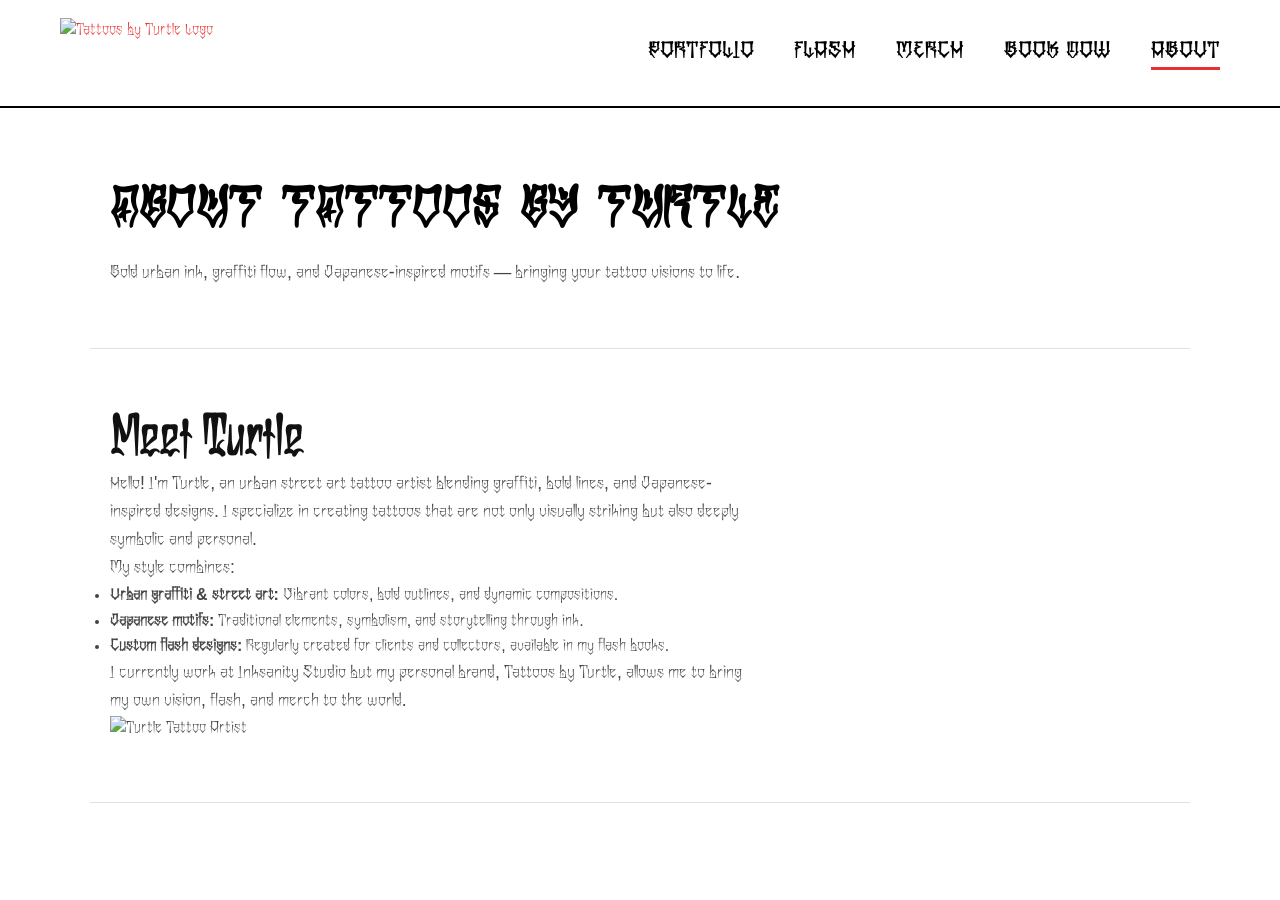
==== about.html @ 933a8324 "Initial commit - Tatoos By Turtle" ====
<!DOCTYPE html>
<html lang="en">
<head>
  <meta charset="UTF-8">
  <meta name="viewport" content="width=device-width, initial-scale=1.0">
  <title>Tattoos by Turtle — About</title>
  <link rel="stylesheet" href="css/style.css">
</head>
<body>

  <!-- NAVIGATION -->
  <header class="main-header">
    <nav class="navbar">
      <a href="index.html" class="logo">
        <img src="images/logo/your-logo.png" alt="Tattoos by Turtle Logo">
      </a>

      <ul class="nav-links">
        <li><a href="portfolio.html">Portfolio</a></li>
        <li><a href="flash.html">Flash</a></li>
        <li><a href="merch.html">Merch</a></li>
        <li><a href="booking.html">Book Now</a></li>
        <li><a href="about.html" class="active">About</a></li>
      </ul>
    </nav>
  </header>

  <!-- ABOUT HERO -->
  <section class="about-hero">
    <div class="container">
      <h1>About Tattoos by Turtle</h1>
      <p>Bold urban ink, graffiti flow, and Japanese-inspired motifs — bringing your tattoo visions to life.</p>
    </div>
  </section>

  <!-- ABOUT CONTENT -->
  <section class="about-content">
    <div class="container">
      <div class="about-text">
        <h2>Meet Turtle</h2>
        <p>Hello! I'm Turtle, an urban street art tattoo artist blending graffiti, bold lines, and Japanese-inspired designs. I specialize in creating tattoos that are not only visually striking but also deeply symbolic and personal.</p>
        <p>My style combines:</p>
        <ul>
          <li><strong>Urban graffiti & street art:</strong> Vibrant colors, bold outlines, and dynamic compositions.</li>
          <li><strong>Japanese motifs:</strong> Traditional elements, symbolism, and storytelling through ink.</li>
          <li><strong>Custom flash designs:</strong> Regularly created for clients and collectors, available in my flash books.</li>
        </ul>
        <p>I currently work at Inksanity Studio but my personal brand, Tattoos by Turtle, allows me to bring my own vision, flash, and merch to the world.</p>
      </div>

      <div class="about-image">
        <img src="images/profile/turtle-profile.jpg" alt="Turtle Tattoo Artist">
      </div>
    </div>
  </section>

</body>
</html>
---- css/style.css ----
/* ==========================================================
   1. FONT IMPORTS
========================================================== */
@font-face {
    font-family: 'TFRiot';
    src: url('../fonts/tf-teenage-riot.otf') format('opentype');
}
@font-face {
    font-family: 'CSCorpse';
    src: url('../fonts/cscorpse-regular-demo.otf') format('opentype');
}
@font-face {
    font-family: 'CSDecima';
    src: url('../fonts/csdecima-regular-demo.otf') format('opentype');
}


/* ==========================================================
   2. GLOBAL RESET + BASE
========================================================== */
* {
    margin: 0;
    padding: 0;
    box-sizing: border-box;
}
body {
    background: #FFFFFF;
    color: #444444;
    font-family: 'CSDecima', sans-serif;
    line-height: 1.6;
}


/* ==========================================================
   3. TYPOGRAPHY
========================================================== */
h1 {
    font-family: 'TFRiot', sans-serif;
    font-size: 3.6rem;
    color: #000;
    letter-spacing: 1px;
}
h2 {
    font-family: 'CSCorpse', sans-serif;
    font-size: 2.4rem;
    color: #111;
}
h3, h4, h5, h6 {
    font-family: 'CSDecima', sans-serif;
    color: #333;
}
p {
    font-size: 1.1rem;
    max-width: 650px;
}


/* ==========================================================
   4. HEADER & NAVIGATION
========================================================== */
.main-header {
    width: 100%;
    background: #FFF;
    border-bottom: 2px solid #000;
}
.navbar {
    max-width: 1200px;
    margin: auto;
    padding: 18px 20px;
    display: flex;
    align-items: center;
    justify-content: space-between;
}
.logo img {
    height: 70px;
    width: auto;
    display: block;
}
.nav-links {
    list-style: none;
    display: flex;
    gap: 40px;
}

/* NAV LINKS */
.nav-links a {
    position: relative;
    font-size: 1.4rem;
    font-weight: 700;
    text-transform: uppercase;
    letter-spacing: 1px;
    font-family: 'CSDecima', sans-serif;
    color: #000;
    padding-bottom: 6px;
    transition: color 0.2s ease;
}
.nav-links a:hover {
    color: #E73131;
}
.nav-links a:hover::after,
.nav-links a.active::after {
    content: "";
    position: absolute;
    left: 0;
    bottom: 0;
    height: 3px;
    width: 100%;
}
.nav-links a:hover::after {
    background: #000;
}
.nav-links a.active::after {
    background: #E73131;
}


/* ==========================================================
   5. HAMBURGER MENU (MOBILE)
========================================================== */
.nav-toggle {
    display: none;
    flex-direction: column;
    gap: 5px;
    background: none;
    border: none;
    cursor: pointer;
}
.nav-toggle span {
    width: 26px;
    height: 3px;
    background: #000;
    transition: 0.25s ease;
}

/* X Animation */
.nav-toggle.open span:nth-child(1) {
    transform: translateY(8px) rotate(45deg);
}
.nav-toggle.open span:nth-child(2) {
    opacity: 0;
}
.nav-toggle.open span:nth-child(3) {
    transform: translateY(-8px) rotate(-45deg);
}


/* ==========================================================
   6. LINKS
========================================================== */
a {
    text-decoration: none;
    color: #E73131;
    transition: 0.2s ease;
}
a:hover {
    color: #A00000;
}


/* ==========================================================
   7. BUTTONS
========================================================== */
button,
.hero-btn,
.home-link,
.flash-btn {
    background: #E73131;
    color: #000;
    padding: 12px 24px;
    border-radius: 6px;
    border: 2px solid #000;
    font-family: 'CSDecima', sans-serif;
    font-size: 1rem;
    font-weight: bold;
    cursor: pointer;
    transition: 0.25s ease;
}
button:hover,
.hero-btn:hover,
.home-link:hover,
.flash-btn:hover {
    background: #FFF;
    box-shadow: 0 0 10px #E73131;
}


/* ==========================================================
   8. HERO TITLE SECTION
========================================================== */
.hero-title {
    text-align: center;
    padding: 60px 20px;
}
.hero-title h1 {
    font-family: 'TFRiot', sans-serif;
    font-size: 4rem;
    letter-spacing: 2px;
    margin-bottom: 10px;
    animation: heroPop 0.6s ease-out forwards;
}
.hero-title p {
    font-family: 'CSDecima', sans-serif;
    font-size: 1.2rem;
    color: #444;
    margin: 0 auto;
    opacity: 0;
    animation: heroPop 0.6s ease-out forwards;
    animation-delay: 0.12s;
}


/* ==========================================================
   9. HERO VIDEO SECTION
========================================================== */
.hero-video-section {
    width: 100%;
    overflow: hidden;
    border-bottom: 1px solid #E0E0E0;
}
.hero-video {
    width: 100%;
    aspect-ratio: 16 / 9;
    object-fit: cover;
    object-position: center;
    display: block;
    opacity: 0;
    animation: videoFadeUp 1.1s ease-out forwards;
    animation-delay: 0.35s;
}


/* ==========================================================
   10. CONTENT SECTIONS
========================================================== */
section {
    padding: 60px 20px;
    max-width: 1100px;
    margin: auto;
    border-bottom: 1px solid #E0E0E0;
}


/* ==========================================================
   11. PREVIEW GRIDS
========================================================== */
.preview-grid {
    display: grid;
    grid-template-columns: repeat(3, 1fr);
    gap: 15px;
    margin: 25px 0 30px;
}
.preview-grid img {
    width: 100%;
    border: 2px solid #000;
    border-radius: 6px;
    transition: 0.25s ease;
}
.preview-grid img:hover {
    transform: scale(1.05);
}


/* ==========================================================
   12. PRODUCT / WORK / FLASH GRIDS
========================================================== */
.grid-3,
.work-grid,
.product-grid,
.flash-grid {
    display: grid;
    gap: 20px;
    justify-items: center;
}
.grid-3,
.work-grid,
.product-grid {
    grid-template-columns: repeat(auto-fit, minmax(250px, 1fr));
}
.flash-grid {
    grid-template-columns: repeat(auto-fit, minmax(150px, 1fr));
}

.work-item,
.product-item,
.flash-item {
    border: 2px solid #000;
    border-radius: 8px;
    overflow: hidden;
    transition: 0.25s ease;
}
.work-item img,
.product-item img,
.flash-item img {
    width: 100%;
    transition: 0.25s ease;
}
.work-item:hover img,
.product-item:hover img,
.flash-item:hover img {
    transform: scale(1.05);
}

.product-item h3 {
    font-family: 'CSCorpse';
    margin: 10px 0;
    color: #111;
}


/* ==========================================================
   13. FLASH PREVIEW BOXES
========================================================== */
.flash-container {
    display: flex;
    flex-wrap: wrap;
    gap: 30px;
    justify-content: center;
}
.flash-preview {
    flex: 1 1 300px;
    padding: 20px;
    text-align: center;
    border: 2px solid #000;
    border-radius: 10px;
    transition: 0.25s ease;
}
.flash-preview:hover {
    transform: scale(1.03);
}


/* ==========================================================
   14. ANIMATIONS
========================================================== */
@keyframes heroPop {
    0% { opacity: 0; transform: scale(0.85) translateY(20px); }
    60% { opacity: 1; transform: scale(1.05) translateY(-4px); }
    100% { opacity: 1; transform: scale(1) translateY(0); }
}

@keyframes videoFadeUp {
    0% { opacity: 0; transform: translateY(25px); }
    100% { opacity: 1; transform: translateY(0); }
}


/* ==========================================================
   15. RESPONSIVE STYLES
========================================================== */

/* MOBILE NAV */
@media (max-width: 850px) {
    .nav-toggle { display: flex; }
    .nav-links {
        position: absolute;
        top: 90px;
        right: 0;
        width: 100%;
        background: #FFF;
        border-top: 2px solid #000;
        display: flex;
        flex-direction: column;
        align-items: center;
        gap: 25px;
        padding: 25px 0;
        transform: translateY(-210%);
        transition: transform 0.35s ease;
    }
    .nav-links.nav-open { transform: translateY(0); }
    .nav-links a { font-size: 1.4rem; }
    .logo img { height: 55px; }
}

/* HERO TITLE RESPONSIVE */
@media (max-width: 900px) {
    .hero-title h1 { font-size: 3.2rem; letter-spacing: 1.5px; }
    .hero-title p { font-size: 1.1rem; }
}
@media (max-width: 650px) {
    .hero-title { padding: 50px 15px; }
    .hero-title h1 { font-size: 2.6rem; letter-spacing: 1px; }
    .hero-title p { font-size: 1rem; max-width: 90%; }
}
@media (max-width: 450px) {
    .hero-title { padding: 40px 10px; }
    .hero-title h1 { font-size: 2.1rem; letter-spacing: 0.5px; }
    .hero-title p { font-size: 0.95rem; }
}

/* FLASH RESPONSIVE FIX */
@media (max-width: 768px) {
    .flash-container { flex-direction: column; }
}
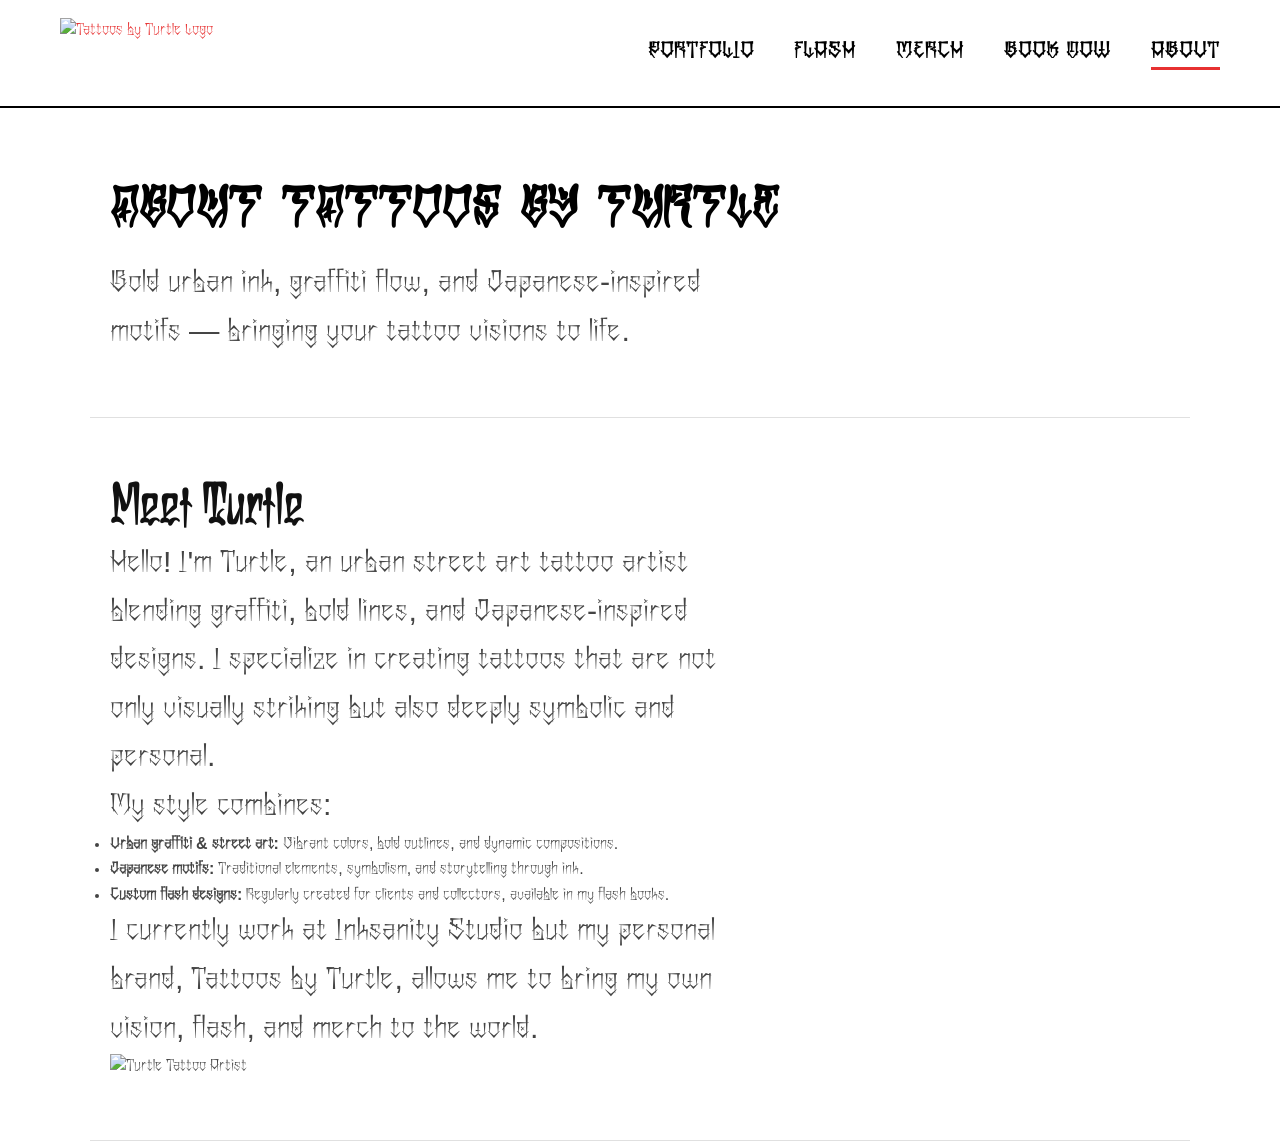
==== commit 36ead5d4: "google analytics update" ====
--- a/about.html
+++ b/about.html
@@ -6,6 +6,15 @@
   <title>Tattoos by Turtle — About</title>
   <link rel="stylesheet" href="css/style.css">
 </head>
+	<!-- Google tag (gtag.js) -->
+<script async src="https://www.googletagmanager.com/gtag/js?id=G-VS8ZZDE8TD"></script>
+<script>
+  window.dataLayer = window.dataLayer || [];
+  function gtag(){dataLayer.push(arguments);}
+  gtag('js', new Date());
+
+  gtag('config', 'G-VS8ZZDE8TD');
+</script>
 <body>
 
   <!-- NAVIGATION -->
--- a/css/style.css
+++ b/css/style.css
@@ -50,7 +50,7 @@
     color: #333;
 }
 p {
-    font-size: 1.1rem;
+    font-size: 1.9rem;
     max-width: 650px;
 }
 
@@ -392,3 +392,172 @@
     .flash-container { flex-direction: column; }
 }
 
+/* -------------------------------
+   BOOKING PAGE HERO
+-------------------------------- */
+
+.page-hero {
+  text-align: center;
+  padding: 80px 20px 60px;
+}
+
+.page-hero h1 {
+  font-family: 'TFRiot', sans-serif;
+  font-size: clamp(42px, 6vw, 72px);
+  letter-spacing: 3px;
+  margin-bottom: 10px;
+}
+
+.page-hero p {
+  font-size: 14px;
+  letter-spacing: 2px;
+  text-transform: uppercase;
+  opacity: 0.85;
+}
+/* -------------------------------
+   DEPOSIT SECTION
+-------------------------------- */
+
+.deposit-section {
+  background: #f7f7f7;
+  border: 2px solid #000;
+  border-radius: 6px;
+}
+
+.deposit-list {
+  list-style: none;
+  margin-top: 25px;
+  padding: 0;
+}
+
+.deposit-list li {
+  padding-left: 18px;
+  margin-bottom: 14px;
+  position: relative;
+  font-size: 14px;
+}
+
+.deposit-list li::before {
+  content: '•';
+  position: absolute;
+  left: 0;
+  color: #E73131;
+  font-weight: bold;
+}
+
+/* -------------------------------
+   BOOKING SECTIONS
+-------------------------------- */
+
+.booking-section {
+  max-width: 900px;
+  margin: 0 auto;
+  padding: 60px 20px;
+}
+
+.booking-section h2 {
+  font-family: 'CSCorpse', sans-serif;
+  font-size: 22px;
+  letter-spacing: 2px;
+  margin-bottom: 20px;
+  position: relative;
+}
+.booking-section h2::after {
+  content: '';
+  display: block;
+  width: 80px;
+  height: 4px;
+  margin-top: 10px;
+  background: #E73131;
+  opacity: 0.9;
+  transform: skewX(-12deg);
+}
+.booking-section p {
+  max-width: 600px;
+}
+.booking-section + .booking-section {
+  border-top: 1px dashed rgba(0,0,0,0.08);
+}
+
+/* -------------------------------
+   BOOKING RULES
+-------------------------------- */
+
+.booking-rules {
+  list-style: none;
+  padding: 0;
+  margin: 30px 0 0;
+}
+
+.booking-rules li {
+  padding-left: 18px;
+  margin-bottom: 14px;
+  position: relative;
+  font-size: 14px;
+  opacity: 0.9;
+}
+
+.booking-rules li::before {
+  content: '—';
+  position: absolute;
+  left: 0;
+  color: #E73131;
+  font-weight: bold;
+}
+
+/* -------------------------------
+   SQUARE BOOKING EMBED
+-------------------------------- */
+
+.square-booking {
+  max-width: 900px;
+  margin: 50px auto 0;
+  padding: 20px;
+  border: 1px solid rgba(0,0,0,0.08);
+  border-radius: 4px;
+  background: #fafafa;
+}
+
+.booking-note {
+  margin-top: 30px;
+  padding-left: 14px;
+  border-left: 3px solid #E73131;
+  font-size: 13px;
+  opacity: 0.9;
+}
+/* -------------------------------
+   BOOKING HELPER
+-------------------------------- */
+
+.helper-section {
+  background: #fff;
+  border: 2px dashed rgba(0,0,0,0.15);
+  border-radius: 6px;
+}
+
+.helper-grid {
+  display: grid;
+  grid-template-columns: repeat(3, 1fr);
+  gap: 25px;
+  margin-top: 30px;
+}
+
+.helper-card h3 {
+  font-family: 'CSCorpse', sans-serif;
+  font-size: 18px;
+  margin-bottom: 10px;
+  color: #111;
+}
+
+.helper-card p {
+  font-size: 14px;
+  line-height: 1.5;
+  opacity: 0.9;
+}
+
+/* MOBILE */
+@media (max-width: 850px) {
+  .helper-grid {
+    grid-template-columns: 1fr;
+  }
+}
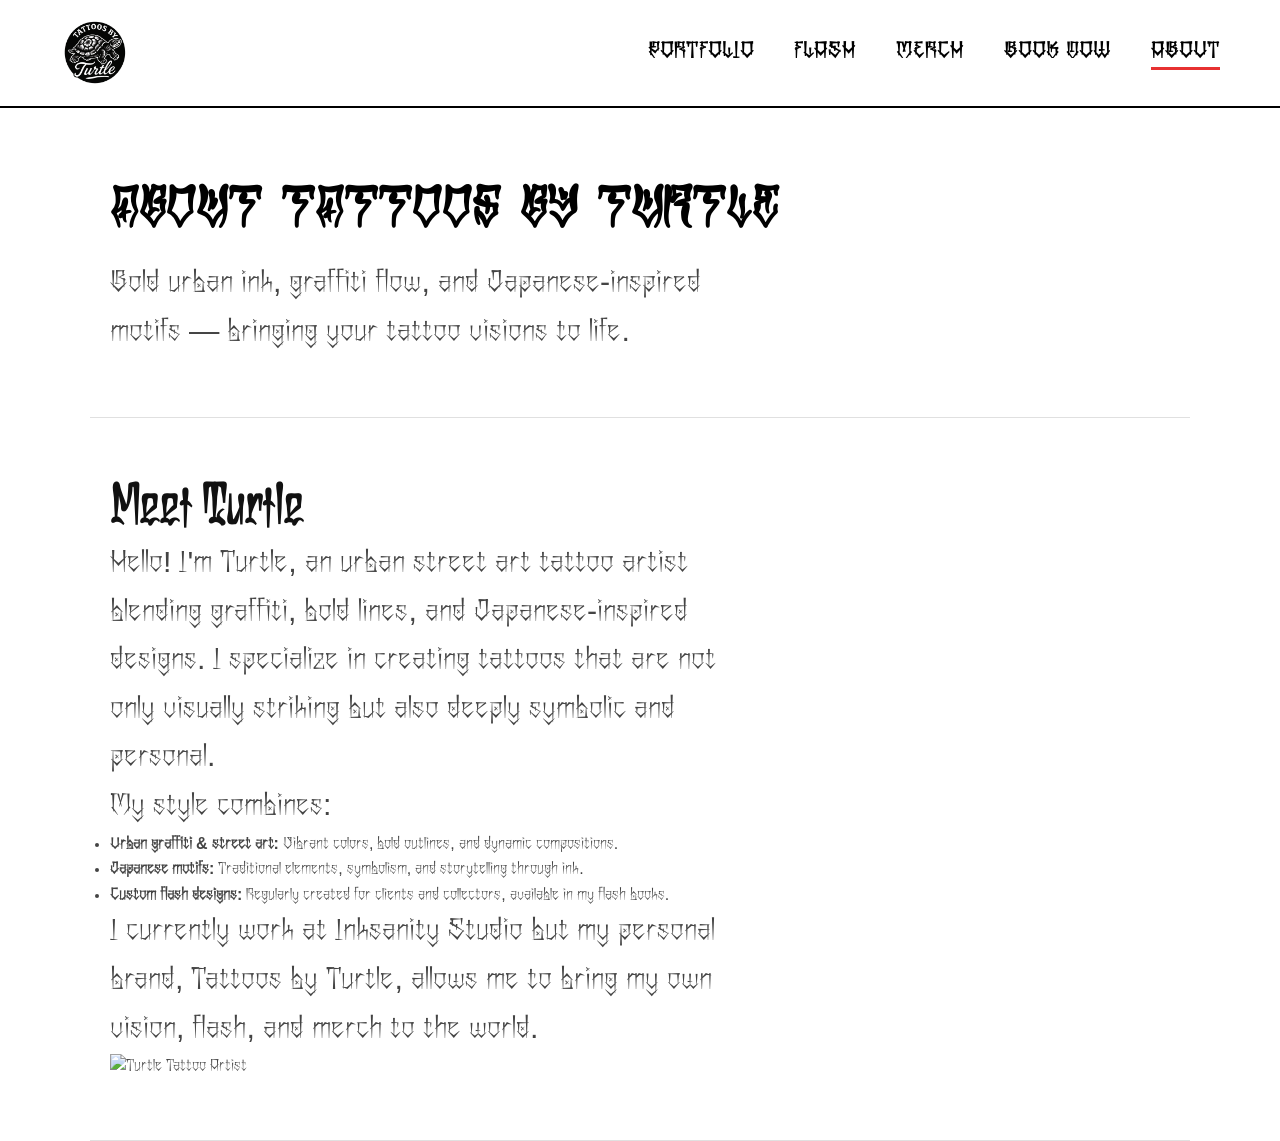
==== commit 09d98420: "logo update on all pages" ====
--- a/about.html
+++ b/about.html
@@ -21,7 +21,7 @@
   <header class="main-header">
     <nav class="navbar">
       <a href="index.html" class="logo">
-        <img src="images/logo/your-logo.png" alt="Tattoos by Turtle Logo">
+        <img src="images/logo/logo.png" alt="Tattoos by Turtle Logo">
       </a>
 
       <ul class="nav-links">
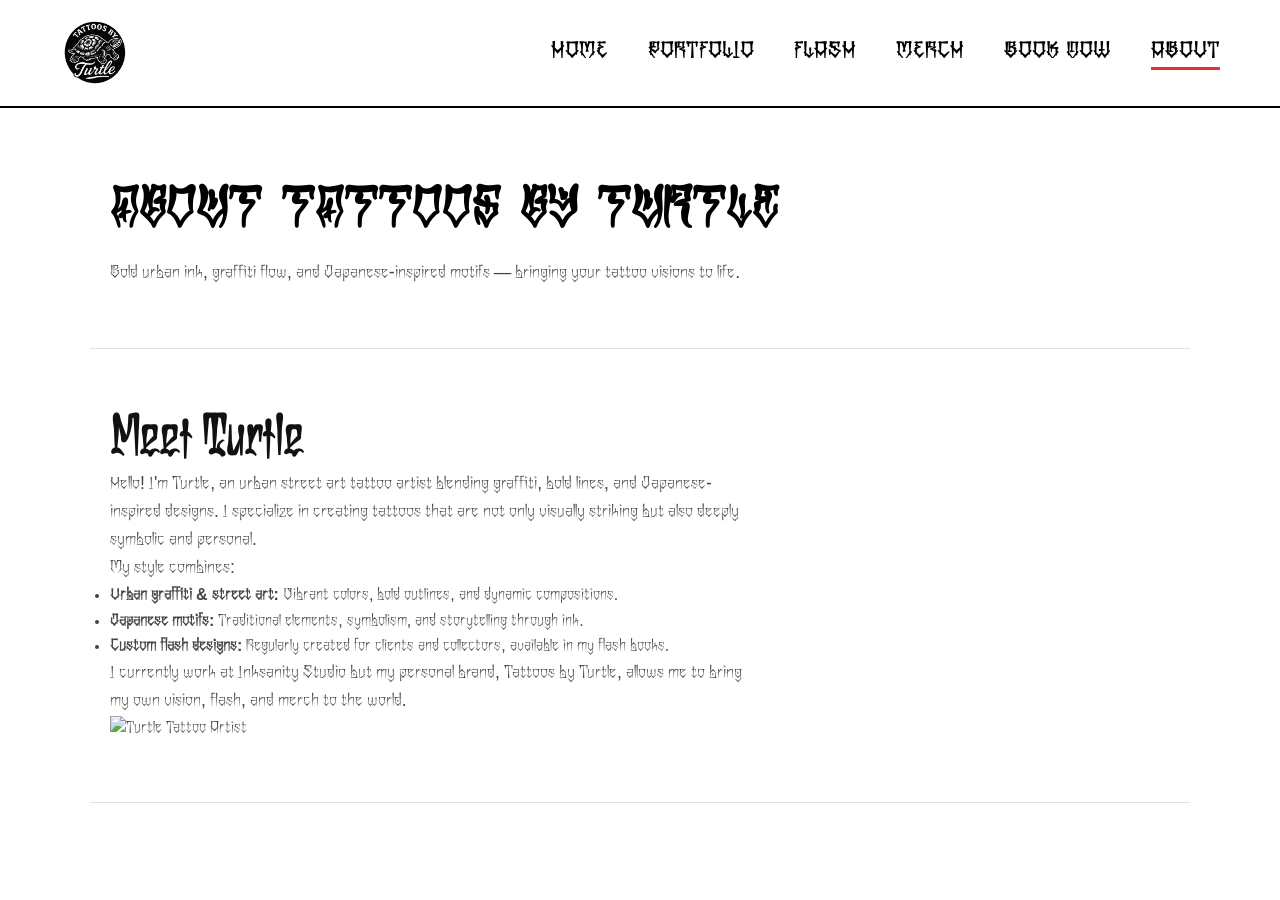
==== commit c8c87917: "portolio page fix" ====
--- a/about.html
+++ b/about.html
@@ -5,16 +5,17 @@
   <meta name="viewport" content="width=device-width, initial-scale=1.0">
   <title>Tattoos by Turtle — About</title>
   <link rel="stylesheet" href="css/style.css">
-</head>
-	<!-- Google tag (gtag.js) -->
+  <!-- Google tag (gtag.js) -->
 <script async src="https://www.googletagmanager.com/gtag/js?id=G-VS8ZZDE8TD"></script>
 <script>
   window.dataLayer = window.dataLayer || [];
   function gtag(){dataLayer.push(arguments);}
   gtag('js', new Date());
-
   gtag('config', 'G-VS8ZZDE8TD');
 </script>
+
+</head>
+
 <body>
 
   <!-- NAVIGATION -->
@@ -25,6 +26,7 @@
       </a>
 
       <ul class="nav-links">
+		<li><a href="index.html">Home</a></li>
         <li><a href="portfolio.html">Portfolio</a></li>
         <li><a href="flash.html">Flash</a></li>
         <li><a href="merch.html">Merch</a></li>
--- a/css/style.css
+++ b/css/style.css
@@ -2,16 +2,16 @@
    1. FONT IMPORTS
 ========================================================== */
 @font-face {
-    font-family: 'TFRiot';
-    src: url('../fonts/tf-teenage-riot.otf') format('opentype');
+  font-family: 'TFRiot';
+  src: url('../fonts/tf-teenage-riot.otf') format('opentype');
 }
 @font-face {
-    font-family: 'CSCorpse';
-    src: url('../fonts/cscorpse-regular-demo.otf') format('opentype');
+  font-family: 'CSCorpse';
+  src: url('../fonts/cscorpse-regular-demo.otf') format('opentype');
 }
 @font-face {
-    font-family: 'CSDecima';
-    src: url('../fonts/csdecima-regular-demo.otf') format('opentype');
+  font-family: 'CSDecima';
+  src: url('../fonts/csdecima-regular-demo.otf') format('opentype');
 }
 
 
@@ -19,15 +19,16 @@
    2. GLOBAL RESET + BASE
 ========================================================== */
 * {
-    margin: 0;
-    padding: 0;
-    box-sizing: border-box;
-}
+  margin: 0;
+  padding: 0;
+  box-sizing: border-box;
+}
+
 body {
-    background: #FFFFFF;
-    color: #444444;
-    font-family: 'CSDecima', sans-serif;
-    line-height: 1.6;
+  background: #ffffff;
+  color: #444;
+  font-family: 'CSDecima', sans-serif;
+  line-height: 1.6;
 }
 
 
@@ -35,23 +36,26 @@
    3. TYPOGRAPHY
 ========================================================== */
 h1 {
-    font-family: 'TFRiot', sans-serif;
-    font-size: 3.6rem;
-    color: #000;
-    letter-spacing: 1px;
-}
+  font-family: 'TFRiot', sans-serif;
+  font-size: 3.6rem;
+  color: #000;
+  letter-spacing: 1px;
+}
+
 h2 {
-    font-family: 'CSCorpse', sans-serif;
-    font-size: 2.4rem;
-    color: #111;
-}
+  font-family: 'CSCorpse', sans-serif;
+  font-size: 2.4rem;
+  color: #111;
+}
+
 h3, h4, h5, h6 {
-    font-family: 'CSDecima', sans-serif;
-    color: #333;
-}
+  font-family: 'CSDecima', sans-serif;
+  color: #333;
+}
+
 p {
-    font-size: 1.9rem;
-    max-width: 650px;
+  font-size: 1.1rem;
+  max-width: 650px;
 }
 
 
@@ -59,353 +63,200 @@
    4. HEADER & NAVIGATION
 ========================================================== */
 .main-header {
-    width: 100%;
-    background: #FFF;
-    border-bottom: 2px solid #000;
-}
+  width: 100%;
+  background: #fff;
+  border-bottom: 2px solid #000;
+}
+
 .navbar {
-    max-width: 1200px;
-    margin: auto;
-    padding: 18px 20px;
-    display: flex;
-    align-items: center;
-    justify-content: space-between;
-}
+  max-width: 1200px;
+  margin: auto;
+  padding: 18px 20px;
+  display: flex;
+  align-items: center;
+  justify-content: space-between;
+  position: relative;
+  z-index: 1000;
+}
+
 .logo img {
-    height: 70px;
-    width: auto;
-    display: block;
-}
+  height: 70px;
+  display: block;
+}
+
 .nav-links {
-    list-style: none;
-    display: flex;
-    gap: 40px;
+  list-style: none;
+  display: flex;
+  align-items: center;
+  gap: 40px;
 }
 
 /* NAV LINKS */
 .nav-links a {
-    position: relative;
-    font-size: 1.4rem;
-    font-weight: 700;
-    text-transform: uppercase;
-    letter-spacing: 1px;
-    font-family: 'CSDecima', sans-serif;
-    color: #000;
-    padding-bottom: 6px;
-    transition: color 0.2s ease;
-}
+  position: relative;
+  font-size: 1.4rem;
+  font-weight: 700;
+  text-transform: uppercase;
+  letter-spacing: 1px;
+  font-family: 'CSDecima', sans-serif;
+  color: #000;
+  padding-bottom: 6px;
+  transition: color 0.2s ease;
+}
+
 .nav-links a:hover {
-    color: #E73131;
-}
+  color: #E73131;
+}
+
 .nav-links a:hover::after,
 .nav-links a.active::after {
-    content: "";
-    position: absolute;
-    left: 0;
-    bottom: 0;
-    height: 3px;
-    width: 100%;
-}
-.nav-links a:hover::after {
-    background: #000;
-}
-.nav-links a.active::after {
-    background: #E73131;
-}
-
-
-/* ==========================================================
-   5. HAMBURGER MENU (MOBILE)
-========================================================== */
-.nav-toggle {
-    display: none;
-    flex-direction: column;
-    gap: 5px;
-    background: none;
-    border: none;
-    cursor: pointer;
-}
-.nav-toggle span {
-    width: 26px;
-    height: 3px;
-    background: #000;
-    transition: 0.25s ease;
-}
-
-/* X Animation */
-.nav-toggle.open span:nth-child(1) {
-    transform: translateY(8px) rotate(45deg);
-}
-.nav-toggle.open span:nth-child(2) {
-    opacity: 0;
-}
-.nav-toggle.open span:nth-child(3) {
-    transform: translateY(-8px) rotate(-45deg);
-}
-
-
-/* ==========================================================
-   6. LINKS
+  content: "";
+  position: absolute;
+  left: 0;
+  bottom: 0;
+  height: 3px;
+  width: 100%;
+}
+
+.nav-links a:hover::after { background: #000; }
+.nav-links a.active::after { background: #E73131; }
+
+
+/* ==========================================================
+   5. LINKS & BUTTONS
 ========================================================== */
 a {
-    text-decoration: none;
-    color: #E73131;
-    transition: 0.2s ease;
-}
+  text-decoration: none;
+  color: #E73131;
+  transition: 0.2s ease;
+}
+
 a:hover {
-    color: #A00000;
-}
-
-
-/* ==========================================================
-   7. BUTTONS
-========================================================== */
+  color: #A00000;
+}
+
 button,
 .hero-btn,
 .home-link,
 .flash-btn {
-    background: #E73131;
-    color: #000;
-    padding: 12px 24px;
-    border-radius: 6px;
-    border: 2px solid #000;
-    font-family: 'CSDecima', sans-serif;
-    font-size: 1rem;
-    font-weight: bold;
-    cursor: pointer;
-    transition: 0.25s ease;
-}
+  background: #E73131;
+  color: #000;
+  padding: 12px 24px;
+  border-radius: 6px;
+  border: 2px solid #000;
+  font-family: 'CSDecima', sans-serif;
+  font-size: 1rem;
+  font-weight: bold;
+  cursor: pointer;
+  transition: 0.25s ease;
+}
+
 button:hover,
 .hero-btn:hover,
 .home-link:hover,
 .flash-btn:hover {
-    background: #FFF;
-    box-shadow: 0 0 10px #E73131;
-}
-
-
-/* ==========================================================
-   8. HERO TITLE SECTION
+  background: #fff;
+  box-shadow: 0 0 10px #E73131;
+}
+
+
+/* ==========================================================
+   6. HERO TITLE
 ========================================================== */
 .hero-title {
-    text-align: center;
-    padding: 60px 20px;
-}
+  text-align: center;
+  padding: 60px 20px;
+}
+
 .hero-title h1 {
-    font-family: 'TFRiot', sans-serif;
-    font-size: 4rem;
-    letter-spacing: 2px;
-    margin-bottom: 10px;
-    animation: heroPop 0.6s ease-out forwards;
-}
+  font-size: 4rem;
+  letter-spacing: 2px;
+  margin-bottom: 10px;
+  animation: heroPop 0.6s ease-out forwards;
+}
+
 .hero-title p {
-    font-family: 'CSDecima', sans-serif;
-    font-size: 1.2rem;
-    color: #444;
-    margin: 0 auto;
-    opacity: 0;
-    animation: heroPop 0.6s ease-out forwards;
-    animation-delay: 0.12s;
-}
-
-
-/* ==========================================================
-   9. HERO VIDEO SECTION
+  font-size: 1.2rem;
+  opacity: 0;
+  animation: heroPop 0.6s ease-out forwards;
+  animation-delay: 0.12s;
+}
+
+.hero-title p {
+  text-align: center;
+  margin-left: auto;
+  margin-right: auto;
+}
+
+/* ==========================================================
+   7. HERO VIDEO
 ========================================================== */
 .hero-video-section {
-    width: 100%;
-    overflow: hidden;
-    border-bottom: 1px solid #E0E0E0;
-}
+  width: 100%;
+  overflow: hidden;
+  border-bottom: 1px solid #E0E0E0;
+}
+
 .hero-video {
-    width: 100%;
-    aspect-ratio: 16 / 9;
-    object-fit: cover;
-    object-position: center;
-    display: block;
-    opacity: 0;
-    animation: videoFadeUp 1.1s ease-out forwards;
-    animation-delay: 0.35s;
-}
-
-
-/* ==========================================================
-   10. CONTENT SECTIONS
+  width: 100%;
+  aspect-ratio: 16 / 9;
+  object-fit: cover;
+  opacity: 0;
+  animation: videoFadeUp 1.1s ease-out forwards;
+  animation-delay: 0.35s;
+}
+
+
+/* ==========================================================
+   8. CONTENT SECTIONS
 ========================================================== */
 section {
-    padding: 60px 20px;
-    max-width: 1100px;
-    margin: auto;
-    border-bottom: 1px solid #E0E0E0;
-}
-
-
-/* ==========================================================
-   11. PREVIEW GRIDS
+  padding: 60px 20px;
+  max-width: 1100px;
+  margin: auto;
+  border-bottom: 1px solid #E0E0E0;
+}
+
+.home-section {
+  max-width: 1100px;
+  margin: auto;
+  text-align: center;
+}
+
+
+/* ==========================================================
+   9. GRIDS & PREVIEWS
 ========================================================== */
 .preview-grid {
-    display: grid;
-    grid-template-columns: repeat(3, 1fr);
-    gap: 15px;
-    margin: 25px 0 30px;
-}
+  display: grid;
+  grid-template-columns: repeat(3, 1fr);
+  gap: 15px;
+  margin: 25px 0 30px;
+}
+
 .preview-grid img {
-    width: 100%;
-    border: 2px solid #000;
-    border-radius: 6px;
-    transition: 0.25s ease;
-}
+  width: 100%;
+  border: 2px solid #000;
+  border-radius: 6px;
+  transition: 0.25s ease;
+}
+
 .preview-grid img:hover {
-    transform: scale(1.05);
-}
-
-
-/* ==========================================================
-   12. PRODUCT / WORK / FLASH GRIDS
-========================================================== */
-.grid-3,
-.work-grid,
-.product-grid,
-.flash-grid {
-    display: grid;
-    gap: 20px;
-    justify-items: center;
-}
-.grid-3,
-.work-grid,
-.product-grid {
-    grid-template-columns: repeat(auto-fit, minmax(250px, 1fr));
-}
-.flash-grid {
-    grid-template-columns: repeat(auto-fit, minmax(150px, 1fr));
-}
-
-.work-item,
-.product-item,
-.flash-item {
-    border: 2px solid #000;
-    border-radius: 8px;
-    overflow: hidden;
-    transition: 0.25s ease;
-}
-.work-item img,
-.product-item img,
-.flash-item img {
-    width: 100%;
-    transition: 0.25s ease;
-}
-.work-item:hover img,
-.product-item:hover img,
-.flash-item:hover img {
-    transform: scale(1.05);
-}
-
-.product-item h3 {
-    font-family: 'CSCorpse';
-    margin: 10px 0;
-    color: #111;
-}
-
-
-/* ==========================================================
-   13. FLASH PREVIEW BOXES
-========================================================== */
-.flash-container {
-    display: flex;
-    flex-wrap: wrap;
-    gap: 30px;
-    justify-content: center;
-}
-.flash-preview {
-    flex: 1 1 300px;
-    padding: 20px;
-    text-align: center;
-    border: 2px solid #000;
-    border-radius: 10px;
-    transition: 0.25s ease;
-}
-.flash-preview:hover {
-    transform: scale(1.03);
-}
-
-
-/* ==========================================================
-   14. ANIMATIONS
-========================================================== */
-@keyframes heroPop {
-    0% { opacity: 0; transform: scale(0.85) translateY(20px); }
-    60% { opacity: 1; transform: scale(1.05) translateY(-4px); }
-    100% { opacity: 1; transform: scale(1) translateY(0); }
-}
-
-@keyframes videoFadeUp {
-    0% { opacity: 0; transform: translateY(25px); }
-    100% { opacity: 1; transform: translateY(0); }
-}
-
-
-/* ==========================================================
-   15. RESPONSIVE STYLES
-========================================================== */
-
-/* MOBILE NAV */
-@media (max-width: 850px) {
-    .nav-toggle { display: flex; }
-    .nav-links {
-        position: absolute;
-        top: 90px;
-        right: 0;
-        width: 100%;
-        background: #FFF;
-        border-top: 2px solid #000;
-        display: flex;
-        flex-direction: column;
-        align-items: center;
-        gap: 25px;
-        padding: 25px 0;
-        transform: translateY(-210%);
-        transition: transform 0.35s ease;
-    }
-    .nav-links.nav-open { transform: translateY(0); }
-    .nav-links a { font-size: 1.4rem; }
-    .logo img { height: 55px; }
-}
-
-/* HERO TITLE RESPONSIVE */
-@media (max-width: 900px) {
-    .hero-title h1 { font-size: 3.2rem; letter-spacing: 1.5px; }
-    .hero-title p { font-size: 1.1rem; }
-}
-@media (max-width: 650px) {
-    .hero-title { padding: 50px 15px; }
-    .hero-title h1 { font-size: 2.6rem; letter-spacing: 1px; }
-    .hero-title p { font-size: 1rem; max-width: 90%; }
-}
-@media (max-width: 450px) {
-    .hero-title { padding: 40px 10px; }
-    .hero-title h1 { font-size: 2.1rem; letter-spacing: 0.5px; }
-    .hero-title p { font-size: 0.95rem; }
-}
-
-/* FLASH RESPONSIVE FIX */
-@media (max-width: 768px) {
-    .flash-container { flex-direction: column; }
-}
-
-/* -------------------------------
-   BOOKING PAGE HERO
--------------------------------- */
-
+  transform: scale(1.05);
+}
+
+
+/* ==========================================================
+   10. BOOKING PAGE
+========================================================== */
 .page-hero {
   text-align: center;
   padding: 80px 20px 60px;
 }
 
 .page-hero h1 {
-  font-family: 'TFRiot', sans-serif;
   font-size: clamp(42px, 6vw, 72px);
   letter-spacing: 3px;
-  margin-bottom: 10px;
 }
 
 .page-hero p {
@@ -414,45 +265,15 @@
   text-transform: uppercase;
   opacity: 0.85;
 }
-/* -------------------------------
-   DEPOSIT SECTION
--------------------------------- */
-
-.deposit-section {
-  background: #f7f7f7;
-  border: 2px solid #000;
-  border-radius: 6px;
-}
-
-.deposit-list {
-  list-style: none;
-  margin-top: 25px;
-  padding: 0;
-}
-
-.deposit-list li {
-  padding-left: 18px;
-  margin-bottom: 14px;
-  position: relative;
-  font-size: 14px;
-}
-
-.deposit-list li::before {
-  content: '•';
-  position: absolute;
-  left: 0;
-  color: #E73131;
-  font-weight: bold;
-}
-
-/* -------------------------------
-   BOOKING SECTIONS
--------------------------------- */
 
 .booking-section {
   max-width: 900px;
   margin: 0 auto;
   padding: 60px 20px;
+}
+
+.booking-section + .booking-section {
+  border-top: 1px dashed rgba(0,0,0,0.08);
 }
 
 .booking-section h2 {
@@ -462,6 +283,7 @@
   margin-bottom: 20px;
   position: relative;
 }
+
 .booking-section h2::after {
   content: '';
   display: block;
@@ -469,46 +291,47 @@
   height: 4px;
   margin-top: 10px;
   background: #E73131;
-  opacity: 0.9;
   transform: skewX(-12deg);
 }
+
 .booking-section p {
   max-width: 600px;
 }
-.booking-section + .booking-section {
-  border-top: 1px dashed rgba(0,0,0,0.08);
-}
-
-/* -------------------------------
-   BOOKING RULES
--------------------------------- */
-
-.booking-rules {
+
+
+/* ==========================================================
+   11. DEPOSITS
+========================================================== */
+.deposit-section {
+  background: #f7f7f7;
+  border: 2px solid #000;
+  border-radius: 6px;
+}
+
+.deposit-list {
   list-style: none;
-  padding: 0;
-  margin: 30px 0 0;
-}
-
-.booking-rules li {
+  margin-top: 25px;
+}
+
+.deposit-list li {
   padding-left: 18px;
   margin-bottom: 14px;
   position: relative;
   font-size: 14px;
-  opacity: 0.9;
-}
-
-.booking-rules li::before {
-  content: '—';
+}
+
+.deposit-list li::before {
+  content: '•';
   position: absolute;
   left: 0;
   color: #E73131;
   font-weight: bold;
 }
 
-/* -------------------------------
-   SQUARE BOOKING EMBED
--------------------------------- */
-
+
+/* ==========================================================
+   12. SQUARE BOOKING
+========================================================== */
 .square-booking {
   max-width: 900px;
   margin: 50px auto 0;
@@ -523,12 +346,12 @@
   padding-left: 14px;
   border-left: 3px solid #E73131;
   font-size: 13px;
-  opacity: 0.9;
-}
-/* -------------------------------
-   BOOKING HELPER
--------------------------------- */
-
+}
+
+
+/* ==========================================================
+   13. BOOKING HELPER
+========================================================== */
 .helper-section {
   background: #fff;
   border: 2px dashed rgba(0,0,0,0.15);
@@ -546,18 +369,45 @@
   font-family: 'CSCorpse', sans-serif;
   font-size: 18px;
   margin-bottom: 10px;
-  color: #111;
 }
 
 .helper-card p {
   font-size: 14px;
-  line-height: 1.5;
-  opacity: 0.9;
-}
-
-/* MOBILE */
+}
+
+
+/* ==========================================================
+   14. ANIMATIONS
+========================================================== */
+@keyframes heroPop {
+  0% { opacity: 0; transform: scale(0.85) translateY(20px); }
+  60% { opacity: 1; transform: scale(1.05) translateY(-4px); }
+  100% { opacity: 1; transform: scale(1); }
+}
+
+@keyframes videoFadeUp {
+  from { opacity: 0; transform: translateY(25px); }
+  to   { opacity: 1; transform: translateY(0); }
+}
+
+
+/* ==========================================================
+   15. RESPONSIVE
+========================================================== */
 @media (max-width: 850px) {
+  .nav-links {
+    flex-wrap: wrap;
+    gap: 20px;
+    justify-content: flex-end;
+  }
+
   .helper-grid {
     grid-template-columns: 1fr;
   }
 }
+
+@media (max-width: 600px) {
+  .nav-links {
+    row-gap: 10px;
+  }
+}
